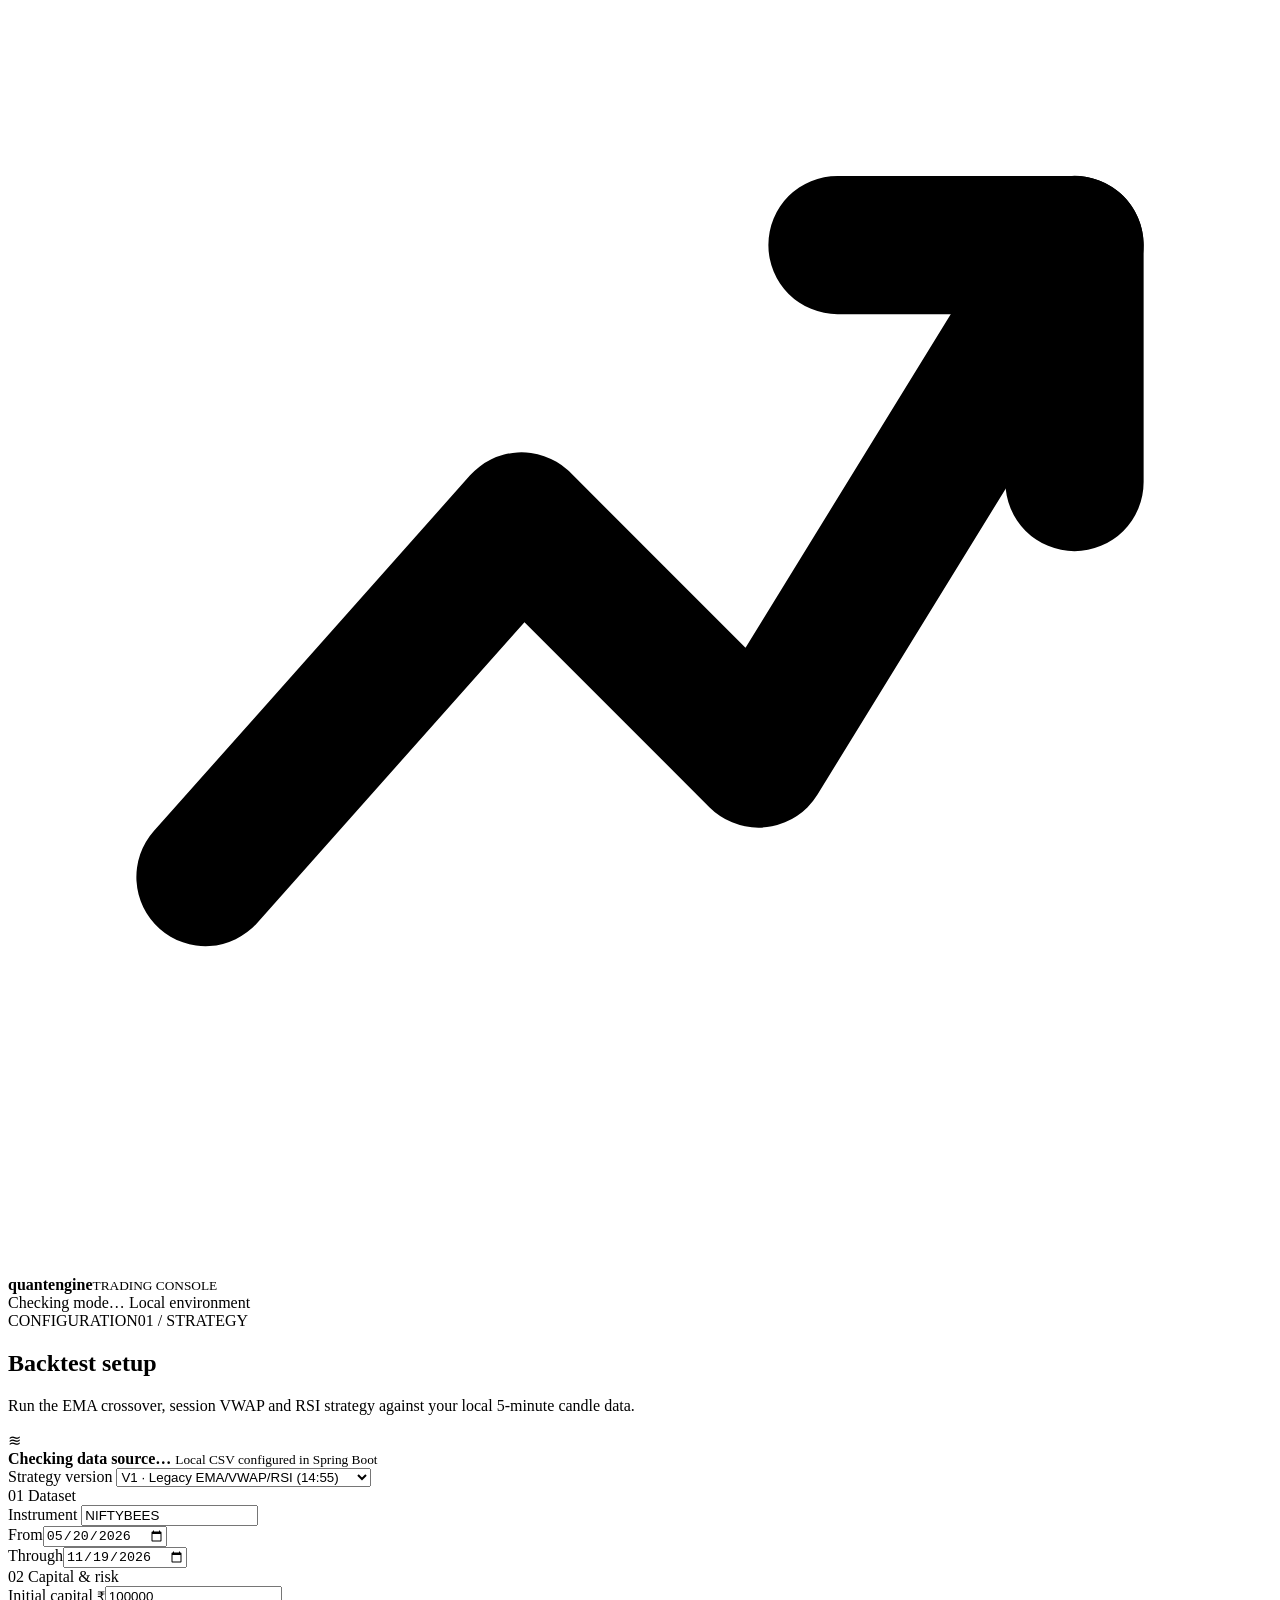
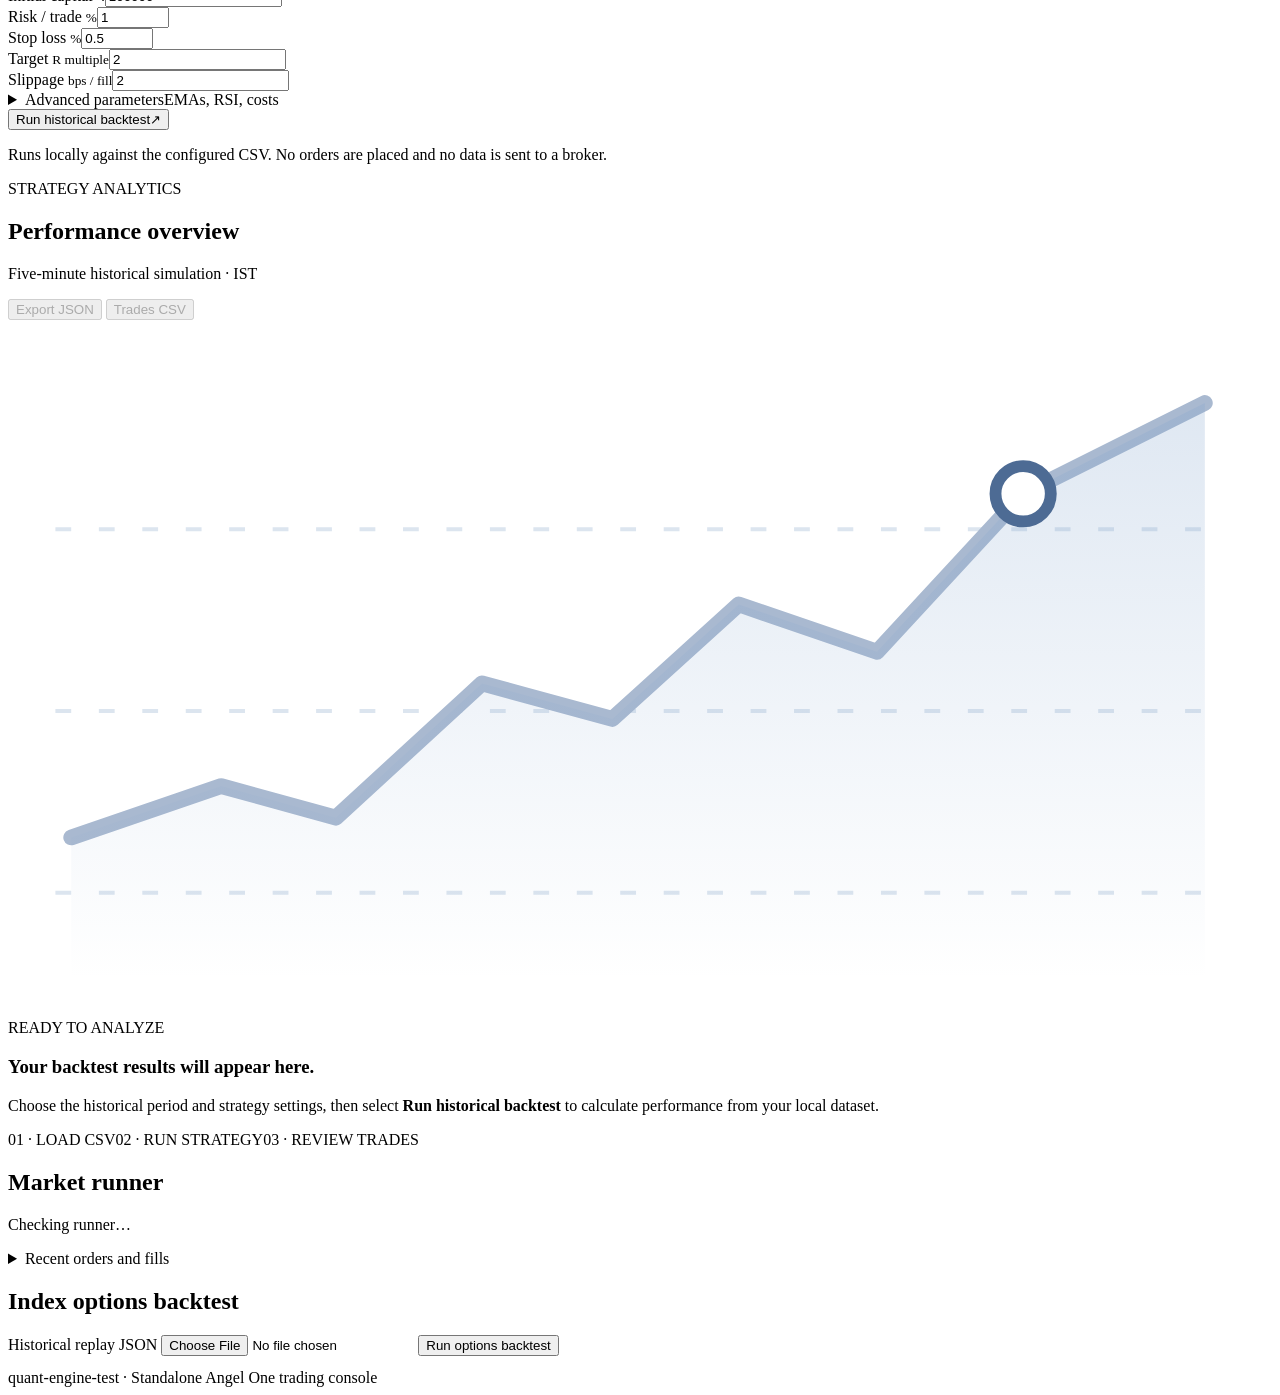
==== src/main/resources/static/index.html @ 162bb225 "Run standalone Angel One backtest, paper and live trading modes" ====
<!doctype html>
<html lang="en">
<head>
  <meta charset="utf-8">
  <meta name="viewport" content="width=device-width, initial-scale=1">
  <meta name="color-scheme" content="light">
  <meta name="description" content="Local NIFTYBEES EMA/VWAP/RSI backtesting dashboard">
  <title>Quant Engine Test — Backtest Dashboard</title>
  <link rel="stylesheet" href="/dashboard.css">
  <script src="/dashboard.js" defer></script>
</head>
<body>
  <header class="topbar">
    <div class="topbar-inner">
      <div class="brand">
        <span class="brand-symbol" aria-hidden="true"><svg viewBox="0 0 32 32" fill="none"><path d="M5 22l8-9 6 6 8-13" stroke="currentColor" stroke-width="3.5" stroke-linecap="round" stroke-linejoin="round"/><path d="M21 6h6v6" stroke="currentColor" stroke-width="3.5" stroke-linecap="round" stroke-linejoin="round"/></svg></span>
        <div><strong>quant<span>engine</span></strong><small>TRADING CONSOLE</small></div>
      </div>
      <div class="topbar-side"><span class="research-tag" id="runtimeMode">Checking mode…</span><span class="local-tag"><span class="online-dot"></span> Local environment</span></div>
    </div>
  </header>

  <main class="app-layout">
    <aside class="sidebar" aria-labelledby="setupTitle">
      <div class="panel-topline"><span class="eyebrow">CONFIGURATION</span><span class="version">01 / STRATEGY</span></div>
      <h1 id="setupTitle">Backtest setup</h1>
      <p class="muted sidebar-intro">Run the EMA crossover, session VWAP and RSI strategy against your local 5-minute candle data.</p>

      <div class="data-panel" aria-live="polite">
        <div class="data-icon" aria-hidden="true">≋</div>
        <div class="data-copy">
          <strong id="dataLabel">Checking data source…</strong>
          <small id="dataDetail">Local CSV configured in Spring Boot</small>
        </div>
        <span id="dataIndicator" class="data-indicator neutral" aria-label="Checking"></span>
      </div>

      <form id="backtestForm" novalidate>
        <div class="field">
          <label for="strategyVersion">Strategy version</label>
          <select id="strategyVersion" name="strategyVersion">
            <option value="v1">V1 · Legacy EMA/VWAP/RSI (14:55)</option>
            <option value="v2">V2 · EMA → RSI → VWAP side (15:00)</option>
          </select>
        </div>
        <p id="v2Explanation" class="strategy-note" hidden>V2: EMA crossover and RSI first; the candle must close above VWAP for long or below VWAP for short. Touching VWAP is optional. Periods, thresholds, quantity, risk limits, session times and estimated Angel One NSE intraday fees come from the V2 YAML configuration. The CSV must contain genuine opening prices through the configured square-off.</p>
        <div class="section-heading"><span>01</span> Dataset</div>
        <div class="field">
          <label for="symbol">Instrument</label>
          <input id="symbol" name="symbol" type="text" value="NIFTYBEES" spellcheck="false" autocomplete="off" required>
        </div>
        <div class="form-grid">
          <div class="field"><label for="from">From</label><input id="from" name="from" type="date" value="2026-05-20" required></div>
          <div class="field"><label for="through">Through</label><input id="through" name="through" type="date" value="2026-11-19" required></div>
        </div>

        <div class="section-heading"><span>02</span> Capital &amp; risk</div>
        <div class="field"><label for="initialCapital">Initial capital <small>₹</small></label><input id="initialCapital" name="initialCapital" type="number" min="1" step="1" value="100000" required></div>
        <div class="form-grid">
          <div class="field"><label for="riskPercent" title="Percentage of capital risked per trade; not the number of trades or percentage invested">Risk / trade <small>%</small></label><input id="riskPercent" name="riskPercent" type="number" min="0.01" max="10" step="0.01" value="1" required></div>
          <div class="field"><label for="stopLossPercent">Stop loss <small>%</small></label><input id="stopLossPercent" name="stopLossPercent" type="number" min="0.01" max="99" step="0.01" value="0.5" required></div>
          <div class="field"><label for="targetRiskReward">Target <small>R multiple</small></label><input id="targetRiskReward" name="targetRiskReward" type="number" min="0.1" step="0.1" value="2" required></div>
          <div class="field"><label for="slippageBps">Slippage <small>bps / fill</small></label><input id="slippageBps" name="slippageBps" type="number" min="0" step="0.5" value="2" required></div>
        </div>

        <details class="advanced-controls">
          <summary><span>Advanced parameters</span><span class="details-hint">EMAs, RSI, costs</span></summary>
          <div class="advanced-content">
            <div class="form-grid">
              <div class="field"><label for="fastEma">Fast EMA</label><input id="fastEma" name="fastEma" type="number" min="2" value="9"></div>
              <div class="field"><label for="slowEma">Slow EMA</label><input id="slowEma" name="slowEma" type="number" min="3" value="20"></div>
              <div class="field"><label for="rsiPeriod">RSI period</label><input id="rsiPeriod" name="rsiPeriod" type="number" min="2" value="14"></div>
              <div class="field"><label for="maxTradesPerDay">Max trades / day</label><input id="maxTradesPerDay" name="maxTradesPerDay" type="number" min="1" value="5"></div>
              <div class="field"><label for="feeBps">Fee <small>bps / order</small></label><input id="feeBps" name="feeBps" type="number" min="0" step="0.1" value="0"></div>
              <div class="field"><label for="feePerOrder">Fixed fee <small>₹ / order</small></label><input id="feePerOrder" name="feePerOrder" type="number" min="0" step="0.1" value="0"></div>
              <div class="field"><label for="maxDailyLossPercent">Max daily loss <small>%</small></label><input id="maxDailyLossPercent" name="maxDailyLossPercent" type="number" min="0.1" max="100" step="0.1" value="3"></div>
              <div class="field"><label for="lotSize">Lot size</label><input id="lotSize" name="lotSize" type="number" min="1" value="1"></div>
              <div class="field"><label for="longRsiMin">Long RSI min</label><input id="longRsiMin" name="longRsiMin" type="number" min="0" max="100" step="1" value="55"></div>
              <div class="field"><label for="longRsiMax">Long RSI max</label><input id="longRsiMax" name="longRsiMax" type="number" min="0" max="100" step="1" value="75"></div>
            </div>
            <label class="checkbox-field" for="allowShort"><input id="allowShort" name="allowShort" type="checkbox"><span>Allow short positions <small>ETF short execution not modeled for live trading</small></span></label>
          </div>
        </details>

        <button class="primary-button" id="runButton" type="submit"><span class="button-spinner" aria-hidden="true"></span><span id="runButtonText">Run historical backtest</span><span aria-hidden="true">↗</span></button>
        <p class="sidebar-footnote">Runs locally against the configured CSV. No orders are placed and no data is sent to a broker.</p>
      </form>
    </aside>

    <section class="workspace" aria-labelledby="workspaceTitle">
      <div class="workspace-heading">
        <div><span class="eyebrow">STRATEGY ANALYTICS</span><h2 id="workspaceTitle">Performance overview</h2><p class="muted">Five-minute historical simulation · IST</p></div>
        <div class="report-actions">
          <button id="downloadJson" type="button" class="action-button" disabled>Export JSON</button>
          <button id="downloadCsv" type="button" class="action-button" disabled>Trades CSV</button>
        </div>
      </div>
      <div id="feedback" class="feedback" role="status" aria-live="polite" hidden></div>

      <div id="emptyState" class="empty-state">
        <div class="empty-graphic" aria-hidden="true">
          <svg viewBox="0 0 320 176" fill="none">
            <path d="M12 145H308M12 99H308M12 53H308" stroke="#dce5ef" stroke-dasharray="4 7"/>
            <path d="M16 131L54 118 83 126 120 92 153 101 185 72 220 84 257 44 303 21" stroke="#a9b9d0" stroke-width="4" stroke-linecap="round" stroke-linejoin="round"/>
            <path d="M16 131L54 118 83 126 120 92 153 101 185 72 220 84 257 44 303 21V167H16Z" fill="url(#previewFill)"/>
            <circle cx="257" cy="44" r="7" fill="#fff" stroke="#4d6b94" stroke-width="3"/>
            <defs><linearGradient id="previewFill" x1="160" y1="20" x2="160" y2="167" gradientUnits="userSpaceOnUse"><stop stop-color="#83a5ce" stop-opacity=".26"/><stop offset="1" stop-color="#83a5ce" stop-opacity="0"/></linearGradient></defs>
          </svg>
        </div>
        <span class="empty-eyebrow">READY TO ANALYZE</span>
        <h3>Your backtest results will appear here.</h3>
        <p>Choose the historical period and strategy settings, then select <strong>Run historical backtest</strong> to calculate performance from your local dataset.</p>
        <div class="empty-steps"><span>01 · LOAD CSV</span><span>02 · RUN STRATEGY</span><span>03 · REVIEW TRADES</span></div>
      </div>

      <div id="results" hidden>
        <div class="result-topline"><div><span class="eyebrow">BACKTEST RESULTS</span><h3 id="resultTitle">NIFTYBEES · Historical simulation</h3><p id="resultPeriod" class="muted"></p></div><span class="result-pill">COMPLETED</span></div>
        <div class="metrics-grid">
          <article class="metric-card main-metric"><span>Net P&amp;L</span><strong id="metricProfit" class="metric-value">—</strong><small id="metricReturn">—</small></article>
          <article class="metric-card"><span>Ending capital</span><strong id="metricCapital" class="metric-value">—</strong><small id="metricInitialCapital">—</small></article>
          <article class="metric-card"><span>Win rate</span><strong id="metricWinRate" class="metric-value">—</strong><small id="metricWins">—</small></article>
          <article class="metric-card"><span>Completed trades</span><strong id="metricTrades" class="metric-value">—</strong><small id="metricSessions">—</small></article>
          <article class="metric-card"><span>Max closed-equity drawdown</span><strong id="metricDrawdown" class="metric-value">—</strong><small>Not intratrade drawdown</small></article>
          <article class="metric-card"><span>Profit factor</span><strong id="metricProfitFactor" class="metric-value">—</strong><small>Net winning / net losing P&amp;L</small></article>
        </div>

        <section class="result-card chart-card" aria-labelledby="equityTitle">
          <div class="card-header"><div><h3 id="equityTitle">Equity curve</h3><p>Balance after each closed trade · ₹</p></div><span class="chart-label">CLOSED-TRADE EQUITY</span></div>
          <div class="chart-scroller"><svg id="equityChart" viewBox="0 0 920 280" role="img" aria-label="Closed-trade equity curve" preserveAspectRatio="xMidYMid meet"></svg></div>
          <div class="chart-foot"><span id="chartStart">—</span><span id="chartEnd">—</span></div>
        </section>

        <section class="result-card trade-card" aria-labelledby="tradesTitle">
          <div class="card-header trades-header"><div><h3 id="tradesTitle">Trade history</h3><p id="tradeSummary">All simulated positions</p></div><div class="trade-filters"><label class="sr-only" for="tradeSearch">Search trades</label><input id="tradeSearch" type="search" placeholder="Search date or reason" aria-label="Search trades"><label class="sr-only" for="sideFilter">Trade side</label><select id="sideFilter" aria-label="Trade side"><option value="">All sides</option><option value="LONG">Long</option><option value="SHORT">Short</option></select></div></div>
          <div class="table-scroll"><table><thead><tr><th>Entry (IST)</th><th>Exit (IST)</th><th>Side</th><th class="numeric">Qty</th><th class="numeric">Entry ₹</th><th class="numeric">Exit ₹</th><th class="numeric">Fees ₹</th><th class="numeric">Net P&amp;L ₹</th><th>Exit reason</th></tr></thead><tbody id="tradeRows"></tbody></table></div>
          <div class="table-footer"><span id="paginationInfo">—</span><div><button id="prevPage" class="pager" type="button" disabled>Previous</button><button id="nextPage" class="pager" type="button" disabled>Next</button></div></div>
        </section>

        <section class="data-notes">
          <div><strong>Data coverage</strong><p id="coverageNote">—</p></div>
          <div><strong>Simulation assumptions</strong><p>Signals execute at the next candle open. Intrabar stop/target conflicts assume stop first. Drawdown uses closed trades only. Brokerage and taxes require explicit configuration.</p></div>
          <div id="skippedBlock" hidden><strong>Skipped sessions</strong><p id="skippedNote">—</p></div>
        </section>
      </div>
    </section>
  </main>
  <section class="runtime-panel" aria-label="Trading runtime">
    <h2>Market runner</h2><p id="runtimeStatus">Checking runner…</p>
    <details><summary>Recent orders and fills</summary><pre id="runtimeEvents"></pre></details>
    <h2>Index options backtest</h2>
    <form id="optionReplay"><label for="optionRequest">Historical replay JSON</label>
      <input type="file" id="optionRequest" accept=".json,application/json" required>
      <button type="submit">Run options backtest</button></form>
    <pre id="optionResult" aria-live="polite"></pre>
  </section>
  <footer class="page-footer">quant-engine-test · Standalone Angel One trading console</footer>
</body>
</html>
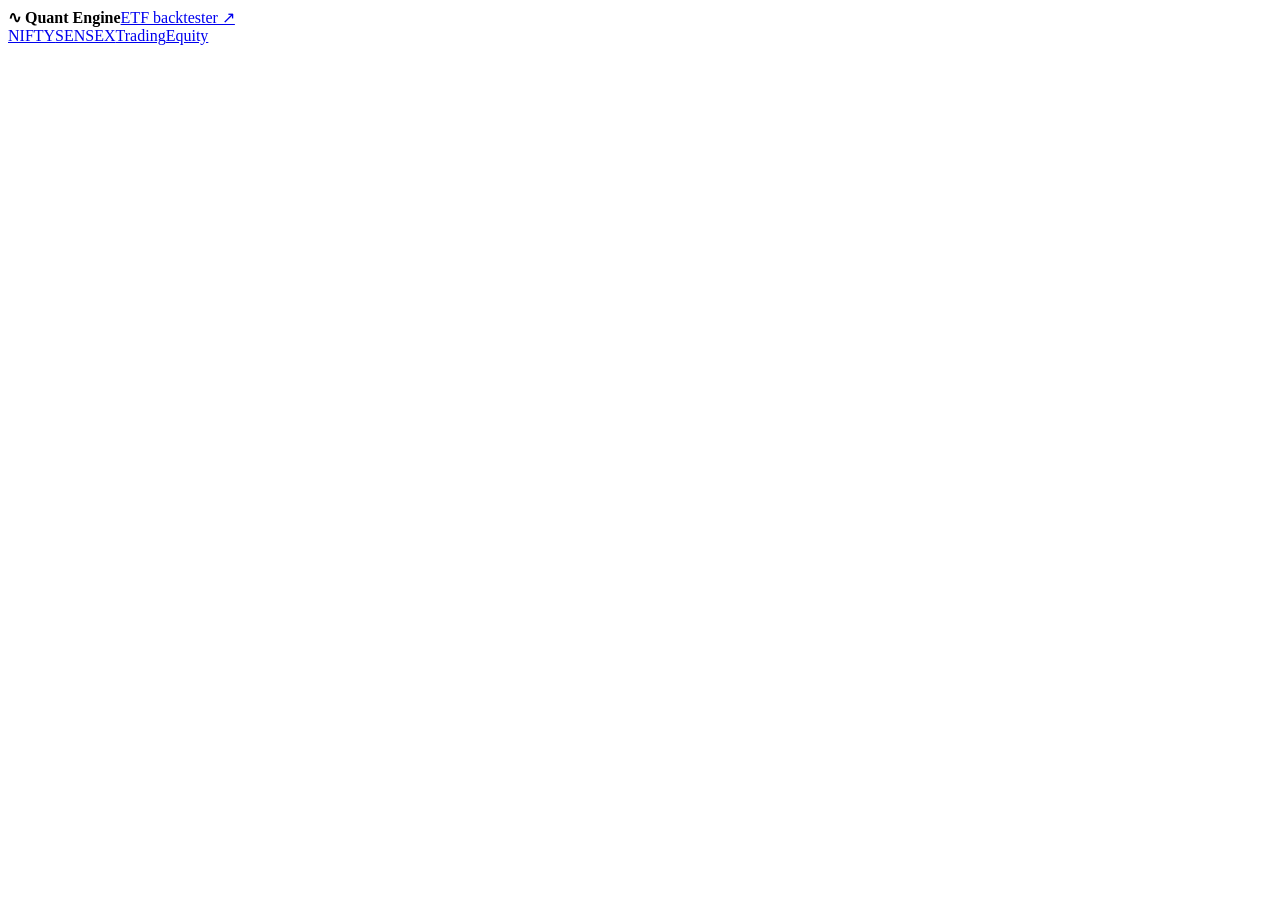
==== commit cd923acb: "Add index options, trading and equity research workspace" ====
--- a/src/main/resources/static/index.html
+++ b/src/main/resources/static/index.html
@@ -1,158 +1,10 @@
 <!doctype html>
-<html lang="en">
-<head>
-  <meta charset="utf-8">
-  <meta name="viewport" content="width=device-width, initial-scale=1">
-  <meta name="color-scheme" content="light">
-  <meta name="description" content="Local NIFTYBEES EMA/VWAP/RSI backtesting dashboard">
-  <title>Quant Engine Test — Backtest Dashboard</title>
-  <link rel="stylesheet" href="/dashboard.css">
-  <script src="/dashboard.js" defer></script>
-</head>
-<body>
-  <header class="topbar">
-    <div class="topbar-inner">
-      <div class="brand">
-        <span class="brand-symbol" aria-hidden="true"><svg viewBox="0 0 32 32" fill="none"><path d="M5 22l8-9 6 6 8-13" stroke="currentColor" stroke-width="3.5" stroke-linecap="round" stroke-linejoin="round"/><path d="M21 6h6v6" stroke="currentColor" stroke-width="3.5" stroke-linecap="round" stroke-linejoin="round"/></svg></span>
-        <div><strong>quant<span>engine</span></strong><small>TRADING CONSOLE</small></div>
-      </div>
-      <div class="topbar-side"><span class="research-tag" id="runtimeMode">Checking mode…</span><span class="local-tag"><span class="online-dot"></span> Local environment</span></div>
-    </div>
-  </header>
-
-  <main class="app-layout">
-    <aside class="sidebar" aria-labelledby="setupTitle">
-      <div class="panel-topline"><span class="eyebrow">CONFIGURATION</span><span class="version">01 / STRATEGY</span></div>
-      <h1 id="setupTitle">Backtest setup</h1>
-      <p class="muted sidebar-intro">Run the EMA crossover, session VWAP and RSI strategy against your local 5-minute candle data.</p>
-
-      <div class="data-panel" aria-live="polite">
-        <div class="data-icon" aria-hidden="true">≋</div>
-        <div class="data-copy">
-          <strong id="dataLabel">Checking data source…</strong>
-          <small id="dataDetail">Local CSV configured in Spring Boot</small>
-        </div>
-        <span id="dataIndicator" class="data-indicator neutral" aria-label="Checking"></span>
-      </div>
-
-      <form id="backtestForm" novalidate>
-        <div class="field">
-          <label for="strategyVersion">Strategy version</label>
-          <select id="strategyVersion" name="strategyVersion">
-            <option value="v1">V1 · Legacy EMA/VWAP/RSI (14:55)</option>
-            <option value="v2">V2 · EMA → RSI → VWAP side (15:00)</option>
-          </select>
-        </div>
-        <p id="v2Explanation" class="strategy-note" hidden>V2: EMA crossover and RSI first; the candle must close above VWAP for long or below VWAP for short. Touching VWAP is optional. Periods, thresholds, quantity, risk limits, session times and estimated Angel One NSE intraday fees come from the V2 YAML configuration. The CSV must contain genuine opening prices through the configured square-off.</p>
-        <div class="section-heading"><span>01</span> Dataset</div>
-        <div class="field">
-          <label for="symbol">Instrument</label>
-          <input id="symbol" name="symbol" type="text" value="NIFTYBEES" spellcheck="false" autocomplete="off" required>
-        </div>
-        <div class="form-grid">
-          <div class="field"><label for="from">From</label><input id="from" name="from" type="date" value="2026-05-20" required></div>
-          <div class="field"><label for="through">Through</label><input id="through" name="through" type="date" value="2026-11-19" required></div>
-        </div>
-
-        <div class="section-heading"><span>02</span> Capital &amp; risk</div>
-        <div class="field"><label for="initialCapital">Initial capital <small>₹</small></label><input id="initialCapital" name="initialCapital" type="number" min="1" step="1" value="100000" required></div>
-        <div class="form-grid">
-          <div class="field"><label for="riskPercent" title="Percentage of capital risked per trade; not the number of trades or percentage invested">Risk / trade <small>%</small></label><input id="riskPercent" name="riskPercent" type="number" min="0.01" max="10" step="0.01" value="1" required></div>
-          <div class="field"><label for="stopLossPercent">Stop loss <small>%</small></label><input id="stopLossPercent" name="stopLossPercent" type="number" min="0.01" max="99" step="0.01" value="0.5" required></div>
-          <div class="field"><label for="targetRiskReward">Target <small>R multiple</small></label><input id="targetRiskReward" name="targetRiskReward" type="number" min="0.1" step="0.1" value="2" required></div>
-          <div class="field"><label for="slippageBps">Slippage <small>bps / fill</small></label><input id="slippageBps" name="slippageBps" type="number" min="0" step="0.5" value="2" required></div>
-        </div>
-
-        <details class="advanced-controls">
-          <summary><span>Advanced parameters</span><span class="details-hint">EMAs, RSI, costs</span></summary>
-          <div class="advanced-content">
-            <div class="form-grid">
-              <div class="field"><label for="fastEma">Fast EMA</label><input id="fastEma" name="fastEma" type="number" min="2" value="9"></div>
-              <div class="field"><label for="slowEma">Slow EMA</label><input id="slowEma" name="slowEma" type="number" min="3" value="20"></div>
-              <div class="field"><label for="rsiPeriod">RSI period</label><input id="rsiPeriod" name="rsiPeriod" type="number" min="2" value="14"></div>
-              <div class="field"><label for="maxTradesPerDay">Max trades / day</label><input id="maxTradesPerDay" name="maxTradesPerDay" type="number" min="1" value="5"></div>
-              <div class="field"><label for="feeBps">Fee <small>bps / order</small></label><input id="feeBps" name="feeBps" type="number" min="0" step="0.1" value="0"></div>
-              <div class="field"><label for="feePerOrder">Fixed fee <small>₹ / order</small></label><input id="feePerOrder" name="feePerOrder" type="number" min="0" step="0.1" value="0"></div>
-              <div class="field"><label for="maxDailyLossPercent">Max daily loss <small>%</small></label><input id="maxDailyLossPercent" name="maxDailyLossPercent" type="number" min="0.1" max="100" step="0.1" value="3"></div>
-              <div class="field"><label for="lotSize">Lot size</label><input id="lotSize" name="lotSize" type="number" min="1" value="1"></div>
-              <div class="field"><label for="longRsiMin">Long RSI min</label><input id="longRsiMin" name="longRsiMin" type="number" min="0" max="100" step="1" value="55"></div>
-              <div class="field"><label for="longRsiMax">Long RSI max</label><input id="longRsiMax" name="longRsiMax" type="number" min="0" max="100" step="1" value="75"></div>
-            </div>
-            <label class="checkbox-field" for="allowShort"><input id="allowShort" name="allowShort" type="checkbox"><span>Allow short positions <small>ETF short execution not modeled for live trading</small></span></label>
-          </div>
-        </details>
-
-        <button class="primary-button" id="runButton" type="submit"><span class="button-spinner" aria-hidden="true"></span><span id="runButtonText">Run historical backtest</span><span aria-hidden="true">↗</span></button>
-        <p class="sidebar-footnote">Runs locally against the configured CSV. No orders are placed and no data is sent to a broker.</p>
-      </form>
-    </aside>
-
-    <section class="workspace" aria-labelledby="workspaceTitle">
-      <div class="workspace-heading">
-        <div><span class="eyebrow">STRATEGY ANALYTICS</span><h2 id="workspaceTitle">Performance overview</h2><p class="muted">Five-minute historical simulation · IST</p></div>
-        <div class="report-actions">
-          <button id="downloadJson" type="button" class="action-button" disabled>Export JSON</button>
-          <button id="downloadCsv" type="button" class="action-button" disabled>Trades CSV</button>
-        </div>
-      </div>
-      <div id="feedback" class="feedback" role="status" aria-live="polite" hidden></div>
-
-      <div id="emptyState" class="empty-state">
-        <div class="empty-graphic" aria-hidden="true">
-          <svg viewBox="0 0 320 176" fill="none">
-            <path d="M12 145H308M12 99H308M12 53H308" stroke="#dce5ef" stroke-dasharray="4 7"/>
-            <path d="M16 131L54 118 83 126 120 92 153 101 185 72 220 84 257 44 303 21" stroke="#a9b9d0" stroke-width="4" stroke-linecap="round" stroke-linejoin="round"/>
-            <path d="M16 131L54 118 83 126 120 92 153 101 185 72 220 84 257 44 303 21V167H16Z" fill="url(#previewFill)"/>
-            <circle cx="257" cy="44" r="7" fill="#fff" stroke="#4d6b94" stroke-width="3"/>
-            <defs><linearGradient id="previewFill" x1="160" y1="20" x2="160" y2="167" gradientUnits="userSpaceOnUse"><stop stop-color="#83a5ce" stop-opacity=".26"/><stop offset="1" stop-color="#83a5ce" stop-opacity="0"/></linearGradient></defs>
-          </svg>
-        </div>
-        <span class="empty-eyebrow">READY TO ANALYZE</span>
-        <h3>Your backtest results will appear here.</h3>
-        <p>Choose the historical period and strategy settings, then select <strong>Run historical backtest</strong> to calculate performance from your local dataset.</p>
-        <div class="empty-steps"><span>01 · LOAD CSV</span><span>02 · RUN STRATEGY</span><span>03 · REVIEW TRADES</span></div>
-      </div>
-
-      <div id="results" hidden>
-        <div class="result-topline"><div><span class="eyebrow">BACKTEST RESULTS</span><h3 id="resultTitle">NIFTYBEES · Historical simulation</h3><p id="resultPeriod" class="muted"></p></div><span class="result-pill">COMPLETED</span></div>
-        <div class="metrics-grid">
-          <article class="metric-card main-metric"><span>Net P&amp;L</span><strong id="metricProfit" class="metric-value">—</strong><small id="metricReturn">—</small></article>
-          <article class="metric-card"><span>Ending capital</span><strong id="metricCapital" class="metric-value">—</strong><small id="metricInitialCapital">—</small></article>
-          <article class="metric-card"><span>Win rate</span><strong id="metricWinRate" class="metric-value">—</strong><small id="metricWins">—</small></article>
-          <article class="metric-card"><span>Completed trades</span><strong id="metricTrades" class="metric-value">—</strong><small id="metricSessions">—</small></article>
-          <article class="metric-card"><span>Max closed-equity drawdown</span><strong id="metricDrawdown" class="metric-value">—</strong><small>Not intratrade drawdown</small></article>
-          <article class="metric-card"><span>Profit factor</span><strong id="metricProfitFactor" class="metric-value">—</strong><small>Net winning / net losing P&amp;L</small></article>
-        </div>
-
-        <section class="result-card chart-card" aria-labelledby="equityTitle">
-          <div class="card-header"><div><h3 id="equityTitle">Equity curve</h3><p>Balance after each closed trade · ₹</p></div><span class="chart-label">CLOSED-TRADE EQUITY</span></div>
-          <div class="chart-scroller"><svg id="equityChart" viewBox="0 0 920 280" role="img" aria-label="Closed-trade equity curve" preserveAspectRatio="xMidYMid meet"></svg></div>
-          <div class="chart-foot"><span id="chartStart">—</span><span id="chartEnd">—</span></div>
-        </section>
-
-        <section class="result-card trade-card" aria-labelledby="tradesTitle">
-          <div class="card-header trades-header"><div><h3 id="tradesTitle">Trade history</h3><p id="tradeSummary">All simulated positions</p></div><div class="trade-filters"><label class="sr-only" for="tradeSearch">Search trades</label><input id="tradeSearch" type="search" placeholder="Search date or reason" aria-label="Search trades"><label class="sr-only" for="sideFilter">Trade side</label><select id="sideFilter" aria-label="Trade side"><option value="">All sides</option><option value="LONG">Long</option><option value="SHORT">Short</option></select></div></div>
-          <div class="table-scroll"><table><thead><tr><th>Entry (IST)</th><th>Exit (IST)</th><th>Side</th><th class="numeric">Qty</th><th class="numeric">Entry ₹</th><th class="numeric">Exit ₹</th><th class="numeric">Fees ₹</th><th class="numeric">Net P&amp;L ₹</th><th>Exit reason</th></tr></thead><tbody id="tradeRows"></tbody></table></div>
-          <div class="table-footer"><span id="paginationInfo">—</span><div><button id="prevPage" class="pager" type="button" disabled>Previous</button><button id="nextPage" class="pager" type="button" disabled>Next</button></div></div>
-        </section>
-
-        <section class="data-notes">
-          <div><strong>Data coverage</strong><p id="coverageNote">—</p></div>
-          <div><strong>Simulation assumptions</strong><p>Signals execute at the next candle open. Intrabar stop/target conflicts assume stop first. Drawdown uses closed trades only. Brokerage and taxes require explicit configuration.</p></div>
-          <div id="skippedBlock" hidden><strong>Skipped sessions</strong><p id="skippedNote">—</p></div>
-        </section>
-      </div>
-    </section>
-  </main>
-  <section class="runtime-panel" aria-label="Trading runtime">
-    <h2>Market runner</h2><p id="runtimeStatus">Checking runner…</p>
-    <details><summary>Recent orders and fills</summary><pre id="runtimeEvents"></pre></details>
-    <h2>Index options backtest</h2>
-    <form id="optionReplay"><label for="optionRequest">Historical replay JSON</label>
-      <input type="file" id="optionRequest" accept=".json,application/json" required>
-      <button type="submit">Run options backtest</button></form>
-    <pre id="optionResult" aria-live="polite"></pre>
-  </section>
-  <footer class="page-footer">quant-engine-test · Standalone Angel One trading console</footer>
-</body>
-</html>
+<html lang="en"><head><meta charset="utf-8"><meta name="viewport" content="width=device-width,initial-scale=1">
+<title>Quant Engine · Market workspace</title><link rel="stylesheet" href="/workspace.css"><script src="/workspace.js" defer></script></head>
+<body><header><div class="bar"><strong class="brand"><span aria-hidden="true">∿</span> Quant Engine</strong><a href="/etf.html">ETF backtester ↗</a></div></header>
+<nav aria-label="Market workspace"><div class="bar" id="navigation"><a href="#nifty">NIFTY</a><a href="#sensex">SENSEX</a><a href="#trading">Trading</a><a href="#equity">Equity</a></div></nav>
+<main><section id="nifty"></section><section id="sensex" hidden></section>
+<section id="trading" hidden><div class="heading"><div><small>OPERATIONS</small><h1>Trading monitor</h1></div><button id="refresh">Refresh status</button></div><p>Positions, budget and recent activity from the configured trading runtime.</p><div id="runtime" aria-live="polite"></div></section>
+<section id="equity" hidden><small>DELIVERY RESEARCH</small><h1>Equity screener</h1><p>Rank Indian small-cap setups against the evidence in a dated research snapshot.</p>
+<form id="screen"><div class="panel fields"><label>Minimum price (₹)<input name="minPrice" type="number" min=".01" step=".01" value="10" required></label><label>Maximum price, exclusive (₹)<input name="maxPrice" type="number" min=".02" step=".01" value="100" required></label><label>Minimum sessions<input name="minSessions" type="number" min="1" value="20" required></label><label>Maximum sessions<input name="maxSessions" type="number" min="1" value="45" required></label><label>Portfolio capital (₹)<input name="capital" type="number" min=".01" step=".01" value="100000" required></label></div>
+<div class="upload"><label>Import snapshot (optional when a feed is configured)<input name="file" type="file" accept=".json,application/json"></label><button>Screen equities</button></div></form><div id="screenResult" aria-live="polite"></div></section></main></body></html>
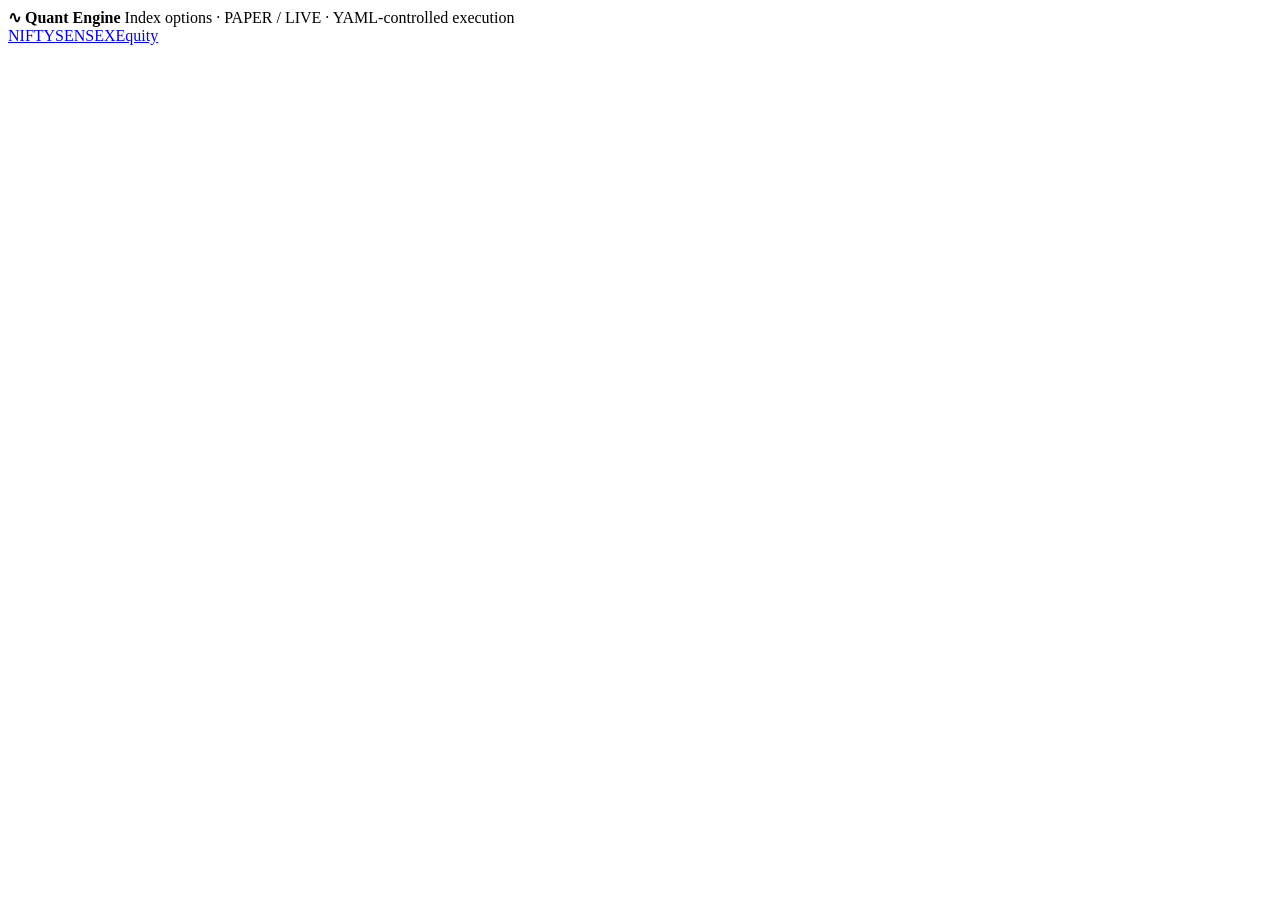
==== commit 57b77631: "Replace four-tab replay monitor with NIFTY SENSEX and Equity workspaces" ====
--- a/src/main/resources/static/index.html
+++ b/src/main/resources/static/index.html
@@ -1,10 +1,63 @@
 <!doctype html>
-<html lang="en"><head><meta charset="utf-8"><meta name="viewport" content="width=device-width,initial-scale=1">
-<title>Quant Engine · Market workspace</title><link rel="stylesheet" href="/workspace.css"><script src="/workspace.js" defer></script></head>
-<body><header><div class="bar"><strong class="brand"><span aria-hidden="true">∿</span> Quant Engine</strong><a href="/etf.html">ETF backtester ↗</a></div></header>
-<nav aria-label="Market workspace"><div class="bar" id="navigation"><a href="#nifty">NIFTY</a><a href="#sensex">SENSEX</a><a href="#trading">Trading</a><a href="#equity">Equity</a></div></nav>
-<main><section id="nifty"></section><section id="sensex" hidden></section>
-<section id="trading" hidden><div class="heading"><div><small>OPERATIONS</small><h1>Trading monitor</h1></div><button id="refresh">Refresh status</button></div><p>Positions, budget and recent activity from the configured trading runtime.</p><div id="runtime" aria-live="polite"></div></section>
-<section id="equity" hidden><small>DELIVERY RESEARCH</small><h1>Equity screener</h1><p>Rank Indian small-cap setups against the evidence in a dated research snapshot.</p>
-<form id="screen"><div class="panel fields"><label>Minimum price (₹)<input name="minPrice" type="number" min=".01" step=".01" value="10" required></label><label>Maximum price, exclusive (₹)<input name="maxPrice" type="number" min=".02" step=".01" value="100" required></label><label>Minimum sessions<input name="minSessions" type="number" min="1" value="20" required></label><label>Maximum sessions<input name="maxSessions" type="number" min="1" value="45" required></label><label>Portfolio capital (₹)<input name="capital" type="number" min=".01" step=".01" value="100000" required></label></div>
-<div class="upload"><label>Import snapshot (optional when a feed is configured)<input name="file" type="file" accept=".json,application/json"></label><button>Screen equities</button></div></form><div id="screenResult" aria-live="polite"></div></section></main></body></html>
+<html lang="en">
+<head><meta charset="utf-8"><meta name="viewport" content="width=device-width,initial-scale=1">
+<title>Quant Engine · Trading workspace</title><link rel="stylesheet" href="/workspace.css">
+<script src="/workspace.js" defer></script></head>
+<body>
+<header><div class="bar"><strong class="brand"><span aria-hidden="true">∿</span> Quant Engine</strong>
+<span class="header-note">Index options · PAPER / LIVE · YAML-controlled execution</span></div></header>
+<nav aria-label="Trading workspace"><div class="bar" id="navigation">
+<a href="#nifty">NIFTY</a><a href="#sensex">SENSEX</a><a href="#equity">Equity</a></div></nav>
+<main>
+<section id="nifty" aria-label="NIFTY trading dashboard"></section>
+<section id="sensex" aria-label="SENSEX trading dashboard" hidden></section>
+<section id="equity" hidden>
+<small>INDIAN STOCK RESEARCH</small><h1>Equity research</h1>
+<p>Research live-source equities from an official exchange feed, investigate a particular symbol and run an independent historical equity simulation. No AI service is required.</p>
+<div class="notice">Public NSE website endpoints may restrict automated calls. Prices are presented with timestamps; an unavailable data source results in an error, never an invented buy signal. Screening NIFTY SMALLCAP 250 is not the full AMFI small-cap universe.</div>
+<article class="panel">
+<div class="heading"><div><small>OFFICIAL NSE MARKET FEED</small><h2>Find an equity</h2></div><button type="button" id="equityRefresh">Refresh selected equity</button></div>
+<form id="equityLookup" class="lookup"><label for="equityQuery">Search company name or NSE symbol</label><div class="inline-controls"><input name="q" id="equityQuery" placeholder="Search e.g. TATA, SBIN, ... " minlength="2" autocomplete="off" required><button type="submit">Search equities</button></div></form>
+<div id="equityMatches" aria-live="polite"></div>
+<div id="equityDetail" aria-live="polite"><p class="muted">Search for a company and choose its NSE ticker to request a fresh quote.</p></div>
+</article>
+<article class="panel">
+<div class="heading"><div><small>PRELIMINARY DISCOVERY</small><h2>Screen all eligible index constituents</h2></div><button type="button" id="screenAll">Refresh web screen</button></div>
+<form id="screen" class="fields">
+<label>Min price (₹)<input name="minPrice" type="number" min=".01" step=".01" value="10" required></label>
+<label>Max price, exclusive (₹)<input name="maxPrice" type="number" min=".02" step=".01" value="100" required></label>
+<label>Holding min (sessions)<input name="minSessions" type="number" min="1" value="20" required></label>
+<label>Holding max (sessions)<input name="maxSessions" type="number" min="1" value="45" required></label>
+<label>Capital, optional (₹)<input name="capital" type="number" min=".01" step=".01" placeholder="Optional"></label>
+<div class="field-action"><button type="submit">Screen using fresh web data</button></div>
+</form>
+<div id="screenResult" aria-live="polite"></div>
+</article>
+<article class="panel">
+<small>DATA QUALITY · BUY / NO BUY</small><h2>Research checks by priority</h2>
+<p>Price and a chart cannot justify a BUY. Critical missing checks remain <strong>UNVERIFIED</strong>, never assumed passed.</p>
+<div class="checklist"><div><strong>Critical</strong> Liquidity, market depth and ability to exit</div>
+<div><strong>Critical</strong> Corporate governance, exchange surveillance</div>
+<div><strong>High</strong> Earnings, operating cash flow and debt</div>
+<div><strong>High</strong> Price trend, volume, EMA/RSI and support levels</div>
+<div><strong>High</strong> Valuation versus peers; upcoming catalysts</div>
+<div><strong>High</strong> Stop loss, net reward-to-risk and time-based exit</div>
+<div><strong>Medium</strong> FII/DII changes and promoter ownership</div></div>
+<div id="researchSources"></div>
+</article>
+<article class="panel">
+<small>HISTORICAL RESEARCH ONLY</small><h2>Equity backtester</h2>
+<p>Upload the individual equity's genuine chronological 5-minute OHLCV CSV (<code>timestamp,open,high,low,close,volume</code>). This is a simulation; it never sends broker orders.</p>
+<form id="equityBacktest" class="fields">
+<label>NSE equity symbol<input name="symbol" placeholder="SBIN" required pattern="[A-Za-z0-9&_.-]{1,25}"></label>
+<label>Start date<input name="from" type="date" required></label>
+<label>End date<input name="through" type="date" required></label>
+<label>Initial capital (₹)<input name="initialCapital" type="number" min="100" step=".01" value="100000" required></label>
+<label>Local historical CSV<input name="file" type="file" accept=".csv,text/csv" required></label>
+<div class="field-action"><button type="submit">Run equity backtest</button></div>
+</form><div id="equityBacktestResults" aria-live="polite"></div>
+<p><a href="/etf.html">Legacy ETF historical research</a> · The old ETF backtester is accessible here, not in NIFTY or SENSEX trading.</p>
+</article>
+</section>
+</main>
+</body></html>
